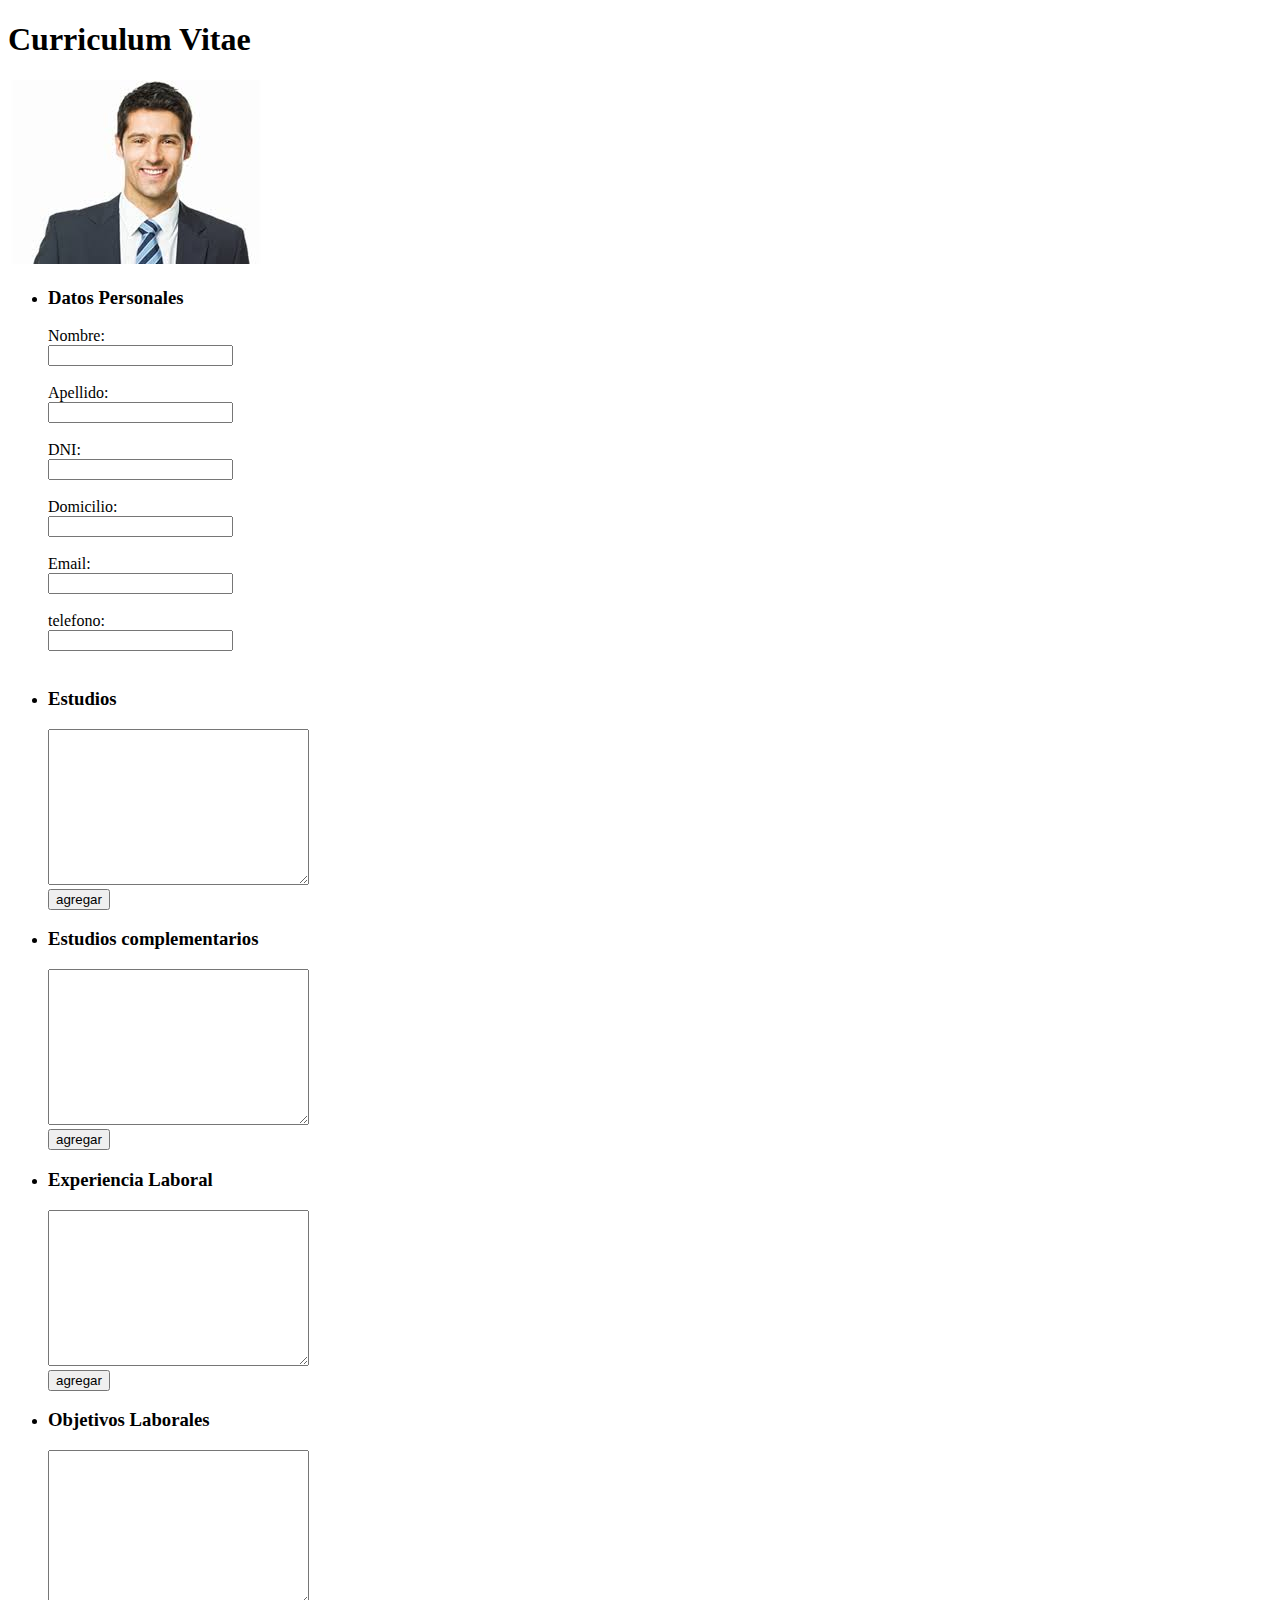
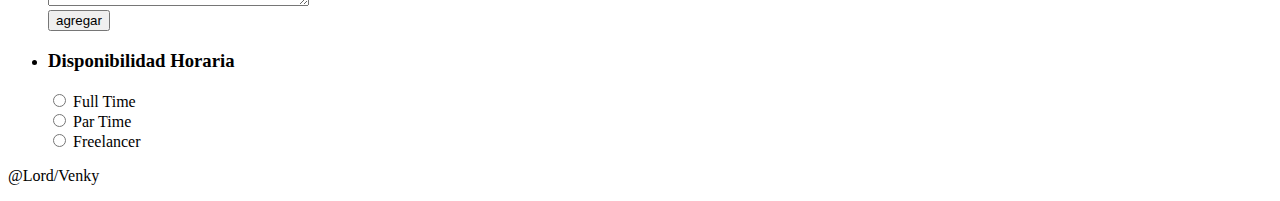
==== trabajo3/cv.html @ 3e0c904e "agregue una carpeta y un html" ====
<!DOCTYPE html>
<html lang="es">
<head>
    <meta charset="UTF-8">
    <meta http-equiv="X-UA-Compatible" content="IE=edge">
    <meta name="viewport" content="width=device-width, initial-scale=1.0">
    <title>Curriculum vitae</title>
</head>
<body>
    <header>
        <h1>Curriculum Vitae</h1>
        <img src="img/images.jpg" alt="foto4x4">
    </header>
    <section>
       <ul> 
            <li>    <h3>Datos Personales</h3>         </li> 


               <form action="">

                     <label for="Name">Nombre:    </label><br>
                     <input type="text" value=""> <br><br>

                     <label for="surname">Apellido: </label><br>
                     <input type="text" value=""> <br><br>

                     <label for="DNI">DNI:</label><br>
                     <input type="text" value=""> <br><br>

                     <label for="Domicilio">Domicilio: </label><br>
                     <input type="text" value=""><br><br>
                     
                     <label for="Email">Email: </label><br>
                     <input type="text" value=""><br><br>

                     <label for="telefono">telefono: </label><br>
                     <input type="text" value=""><br><br>
                    
               </form>     
            

            <li>    <h3>Estudios</h3>                 </li>

                <form action="">

                    <textarea name="estudios" id="" cols="30" rows="10"></textarea><br>

                      <input type="button" value="agregar">


                </form>



            <li>    <h3>Estudios complementarios</h3> </li>   

            
                <form action="">

                    <textarea name="estudios" id="" cols="30" rows="10"></textarea><br>

                      <input type="button" value="agregar">


                </form>




            <li>    <h3>Experiencia Laboral</h3>      </li>

                  
                  <form action="">

                      <textarea name="estudios" id="" cols="30" rows="10"></textarea><br>

                        <input type="button" value="agregar">

                  </form>


            <li>          <h3>Objetivos Laborales</h3>      </li>

                    <form action="">

                        <textarea name="estudios" id="" cols="30" rows="10"></textarea><br>

                          <input type="button" value="agregar">

                    </form>



            <li>          <h3>Disponibilidad Horaria</h3>    </li>

                    <form>

                          <input type="radio" value="FT">
                          <label for="FT">Full Time</label><br>
                          
                          <input type="radio" value="PT">
                          <label for="PT">Par Time</label><br>

                          <input type="radio" value="FL">
                          <label for="FL">Freelancer</label>

                    </form>

       </ul>
    </section>

    <footer>
        <p>@Lord/Venky</p>
    </footer>
</body>
</html>
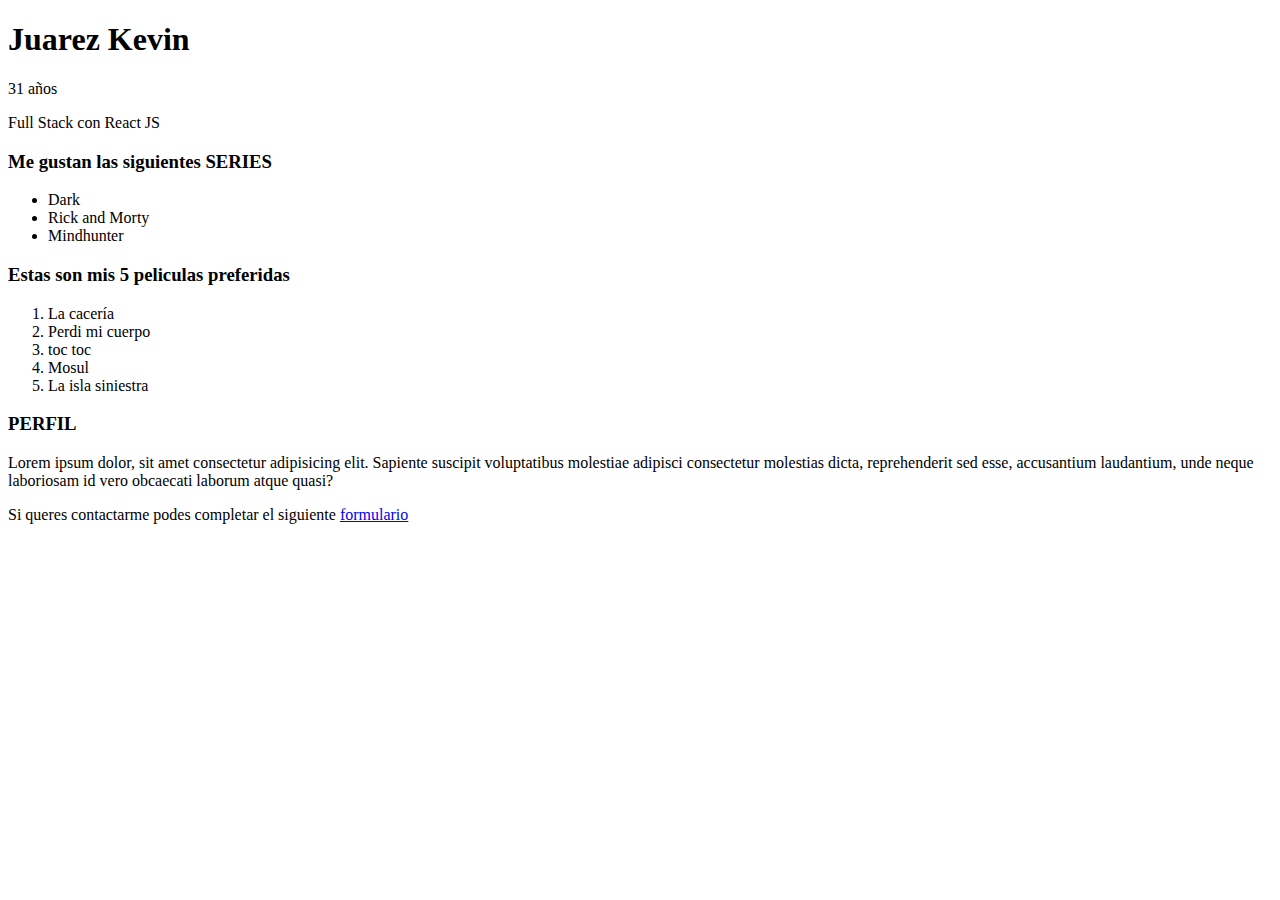
==== commit ea0c9e2a: "modifique todo" ====
--- a/trabajo3/cv.html
+++ b/trabajo3/cv.html
@@ -1,116 +1,64 @@
 <!DOCTYPE html>
-<html lang="es">
+<html lang="en">
 <head>
     <meta charset="UTF-8">
     <meta http-equiv="X-UA-Compatible" content="IE=edge">
     <meta name="viewport" content="width=device-width, initial-scale=1.0">
-    <title>Curriculum vitae</title>
+    <link rel="stylesheet" href="style.css">
+    <title>Document</title>
 </head>
 <body>
-    <header>
-        <h1>Curriculum Vitae</h1>
-        <img src="img/images.jpg" alt="foto4x4">
-    </header>
-    <section>
-       <ul> 
-            <li>    <h3>Datos Personales</h3>         </li> 
+      <main>
+
+             <header>
+                 <h1>Juarez Kevin</h1>
+                <div>
+                 <p>31 años</p>
+                 <p>Full Stack con React JS</p>
+                </div>
+
+             </header>
+
+    <div id="padre">       
+
+            <article>
+                <h3 class="titulos">Me gustan las siguientes SERIES</h3>
+
+                <ul>
+                    <li>Dark</li>
+                    <li>Rick and Morty</li>
+                    <li>Mindhunter</li>
+                </ul>
+            </article>
+
+            <article id="caja">
+                <h3 class="titulo">Estas son mis 5 peliculas preferidas</h3>
+                <ol>
+                    <li>La cacería</li>
+                    <li>Perdi mi cuerpo</li>
+                    <li>toc toc</li>
+                    <li>Mosul</li>
+                    <li>La isla siniestra</li>
+                </ol>
+
+            </article>
+
+        </div>    
+
+            <article id="perfil">
+                <h3>PERFIL</h3>
+                <p>Lorem ipsum dolor, sit amet consectetur adipisicing elit. Sapiente suscipit voluptatibus molestiae adipisci consectetur molestias dicta, reprehenderit sed esse, accusantium laudantium, unde neque laboriosam id vero obcaecati laborum atque quasi?</p>
+
+            </article>
+
+          
+
+            <footer>
+                <p>Si queres contactarme podes completar el siguiente <a href="#">formulario</a></p>
+
+            </footer>
 
 
-               <form action="">
-
-                     <label for="Name">Nombre:    </label><br>
-                     <input type="text" value=""> <br><br>
-
-                     <label for="surname">Apellido: </label><br>
-                     <input type="text" value=""> <br><br>
-
-                     <label for="DNI">DNI:</label><br>
-                     <input type="text" value=""> <br><br>
-
-                     <label for="Domicilio">Domicilio: </label><br>
-                     <input type="text" value=""><br><br>
-                     
-                     <label for="Email">Email: </label><br>
-                     <input type="text" value=""><br><br>
-
-                     <label for="telefono">telefono: </label><br>
-                     <input type="text" value=""><br><br>
-                    
-               </form>     
-            
-
-            <li>    <h3>Estudios</h3>                 </li>
-
-                <form action="">
-
-                    <textarea name="estudios" id="" cols="30" rows="10"></textarea><br>
-
-                      <input type="button" value="agregar">
-
-
-                </form>
-
-
-
-            <li>    <h3>Estudios complementarios</h3> </li>   
-
-            
-                <form action="">
-
-                    <textarea name="estudios" id="" cols="30" rows="10"></textarea><br>
-
-                      <input type="button" value="agregar">
-
-
-                </form>
-
-
-
-
-            <li>    <h3>Experiencia Laboral</h3>      </li>
-
-                  
-                  <form action="">
-
-                      <textarea name="estudios" id="" cols="30" rows="10"></textarea><br>
-
-                        <input type="button" value="agregar">
-
-                  </form>
-
-
-            <li>          <h3>Objetivos Laborales</h3>      </li>
-
-                    <form action="">
-
-                        <textarea name="estudios" id="" cols="30" rows="10"></textarea><br>
-
-                          <input type="button" value="agregar">
-
-                    </form>
-
-
-
-            <li>          <h3>Disponibilidad Horaria</h3>    </li>
-
-                    <form>
-
-                          <input type="radio" value="FT">
-                          <label for="FT">Full Time</label><br>
-                          
-                          <input type="radio" value="PT">
-                          <label for="PT">Par Time</label><br>
-
-                          <input type="radio" value="FL">
-                          <label for="FL">Freelancer</label>
-
-                    </form>
-
-       </ul>
-    </section>
-
-    <footer>
-        <p>@Lord/Venky</p>
-    </footer>
+     </main>   
 </body>
-</html>+</html>
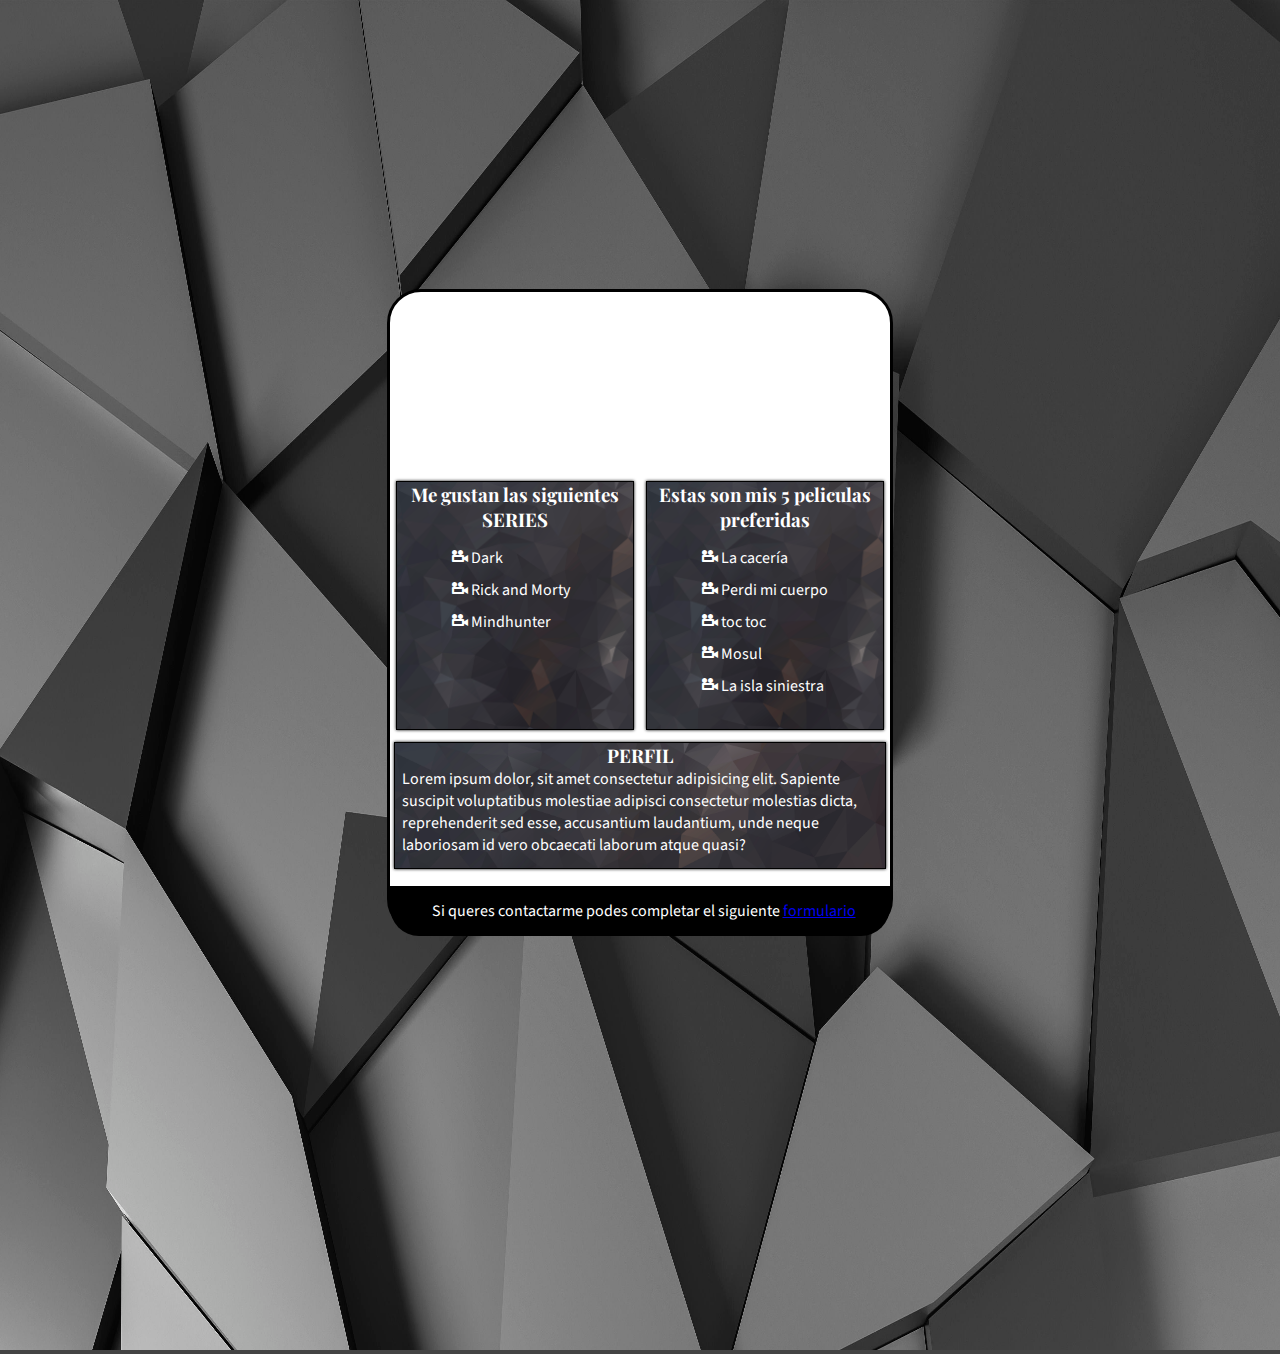
==== commit 4e1a1681: "trabajo practico 4 y 5. Agregue menu, redes sociles y pilares como propaganda" ====
--- a/trabajo3/cv.html
+++ b/trabajo3/cv.html
@@ -4,10 +4,18 @@
     <meta charset="UTF-8">
     <meta http-equiv="X-UA-Compatible" content="IE=edge">
     <meta name="viewport" content="width=device-width, initial-scale=1.0">
+    <link rel="stylesheet" href="estilos.css">
     <link rel="stylesheet" href="style.css">
-    <title>Document</title>
+    <link rel="preconnect" href="https://fonts.googleapis.com">
+    <link rel="preconnect" href="https://fonts.gstatic.com" crossorigin>
+    <link href="https://fonts.googleapis.com/css2?family=Noto+Sans&family=Playfair+Display:wght@700&family=Source+Sans+Pro:wght@600&display=swap" rel="stylesheet">
+    <link rel="preconnect" href="https://fonts.googleapis.com">
+    <link rel="preconnect" href="https://fonts.gstatic.com" crossorigin>
+    <link href="https://fonts.googleapis.com/css2?family=Playfair+Display:wght@700&display=swap" rel="stylesheet">   
+    <title>Curriculum Vitael</title>
 </head>
 <body>
+    <img src="img/body.jpg" alt="fondo">
       <main>
 
              <header>
@@ -16,8 +24,7 @@
                  <p>31 años</p>
                  <p>Full Stack con React JS</p>
                 </div>
-
-             </header>
+            </header>
 
     <div id="padre">       
 
@@ -25,20 +32,20 @@
                 <h3 class="titulos">Me gustan las siguientes SERIES</h3>
 
                 <ul>
-                    <li>Dark</li>
-                    <li>Rick and Morty</li>
-                    <li>Mindhunter</li>
+                    <li> <span class="icon-video-camera"></span>  Dark</li>
+                    <li> <span class="icon-video-camera"></span>  Rick and Morty</li>
+                    <li> <span class="icon-video-camera"></span>  Mindhunter</li>
                 </ul>
             </article>
 
             <article id="caja">
                 <h3 class="titulo">Estas son mis 5 peliculas preferidas</h3>
                 <ol>
-                    <li>La cacería</li>
-                    <li>Perdi mi cuerpo</li>
-                    <li>toc toc</li>
-                    <li>Mosul</li>
-                    <li>La isla siniestra</li>
+                    <li> <span class="icon-video-camera"></span> La cacería</li>
+                    <li> <span class="icon-video-camera"></span> Perdi mi cuerpo</li>
+                    <li> <span class="icon-video-camera"></span> toc toc</li>
+                    <li> <span class="icon-video-camera"></span> Mosul</li>
+                    <li> <span class="icon-video-camera"></span> La isla siniestra</li>
                 </ol>
 
             </article>
--- a/trabajo3/estilos.css
+++ b/trabajo3/estilos.css
@@ -0,0 +1,155 @@
+*{
+    margin: 0px;
+}
+body{
+    background-color: #444444;
+    position: fixed;
+    top: 0px;
+    bottom: 0px;
+}
+
+img{
+    width: 100%;
+    height: 150%;
+}
+
+main{
+    background-color: white;
+    width: 500px;
+    height: 638px;
+    margin-left: auto;
+    margin-right: auto;
+    border: 3px solid black;
+    -webkit-border-radius: 34px;
+    -moz-border-radius: 34px;
+    border-radius: 34px;
+    z-index: 2;
+    position: relative;
+    bottom: 1065px;
+}
+
+header{
+    width: 500px;
+    height: 185px;
+    margin: 0;
+    background-image: url(img/imagen.jpg);
+    background-repeat: no-repeat;
+    background-size: cover;
+    background-position-y: -40px;
+    color: white;
+    display: flex;
+    flex-direction: column;
+    justify-content: flex-end;
+    -webkit-border-top-left-radius: 29px;
+    -webkit-border-top-right-radius: 29px;
+    -moz-border-radius-topleft: 29px;
+    -moz-border-radius-topright: 29px;
+    border-top-left-radius: 29px;
+    border-top-right-radius: 29px;
+}
+
+header h1{
+    position: relative;
+    left: 5px;
+    bottom: 5px;
+}
+
+header div{
+    position: relative;
+    bottom: 5px;
+}
+
+#padre{
+    width: 500px;
+    height: 250px;
+    margin: 4px;
+    display: flex;
+    justify-content: space-around;
+}
+
+#padre article{
+    border: 1px solid black;
+    box-shadow: 0 0 3px black;
+    background-image: url(img/fondo.jpg);
+    background-repeat: no-repeat;
+    background-size: cover;
+    color: white;
+    margin-right: 8px;
+    width: 236.56px;
+    height: 247px;
+}
+
+#perfil{
+    background-image: url(img/fondo.jpg);
+    background-repeat: no-repeat;
+    background-size: cover;
+    border: 1px solid black;
+    box-shadow: 0 0 3px black;
+    height: 125px;
+    position: relative;
+    top: 7px;
+    color: white;
+    margin: 4px;
+}
+
+#perfil h3{
+    text-align: center;
+}
+
+
+footer{
+    background-color: black;
+    color: white;
+    width: 500px;
+    height: 50px;
+    margin: 0;
+    display: flex;
+    justify-content: center;
+    align-items: center;
+    position: relative;
+    top: 20px;
+    -webkit-border-bottom-right-radius: 29px;
+    -webkit-border-bottom-left-radius: 29px;
+    -moz-border-radius-bottomright: 29px;
+    -moz-border-radius-bottomleft: 29px;
+    border-bottom-right-radius: 29px;
+    border-bottom-left-radius: 29px;
+}
+
+
+h3{
+    font-family: 'Playfair Display', serif;
+    text-align: center;
+}
+h1{
+    font-family: 'Playfair Display', serif;  
+}
+
+p{
+    margin-left: 7px;
+    font-family: 'Noto Sans', sans-serif;
+    font-family: 'Playfair Display', serif;
+    font-family: 'Source Sans Pro', sans-serif; 
+}
+
+li{
+    font-family: 'Noto Sans', sans-serif;
+    font-family: 'Playfair Display', serif;
+    font-family: 'Source Sans Pro', sans-serif;
+    margin-bottom: 10px;
+    position: relative;
+    top: 15px;
+    left: 15px;
+}
+
+ol{
+    list-style: none;
+}
+
+ul{
+    list-style: none;
+}
+
+.icon-video-camera:before {
+    content: "\e914";
+  }
--- a/trabajo3/style.css
+++ b/trabajo3/style.css
@@ -0,0 +1,30 @@
+@font-face {
+  font-family: 'icomoon';
+  src:  url('fonts/icomoon.eot?frhgia');
+  src:  url('fonts/icomoon.eot?frhgia#iefix') format('embedded-opentype'),
+    url('fonts/icomoon.ttf?frhgia') format('truetype'),
+    url('fonts/icomoon.woff?frhgia') format('woff'),
+    url('fonts/icomoon.svg?frhgia#icomoon') format('svg');
+  font-weight: normal;
+  font-style: normal;
+  font-display: block;
+}
+
+[class^="icon-"], [class*=" icon-"] {
+  /* use !important to prevent issues with browser extensions that change fonts */
+  font-family: 'icomoon' !important;
+  speak: never;
+  font-style: normal;
+  font-weight: normal;
+  font-variant: normal;
+  text-transform: none;
+  line-height: 1;
+
+  /* Better Font Rendering =========== */
+  -webkit-font-smoothing: antialiased;
+  -moz-osx-font-smoothing: grayscale;
+}
+
+.icon-video-camera:before {
+  content: "\e914";
+}
